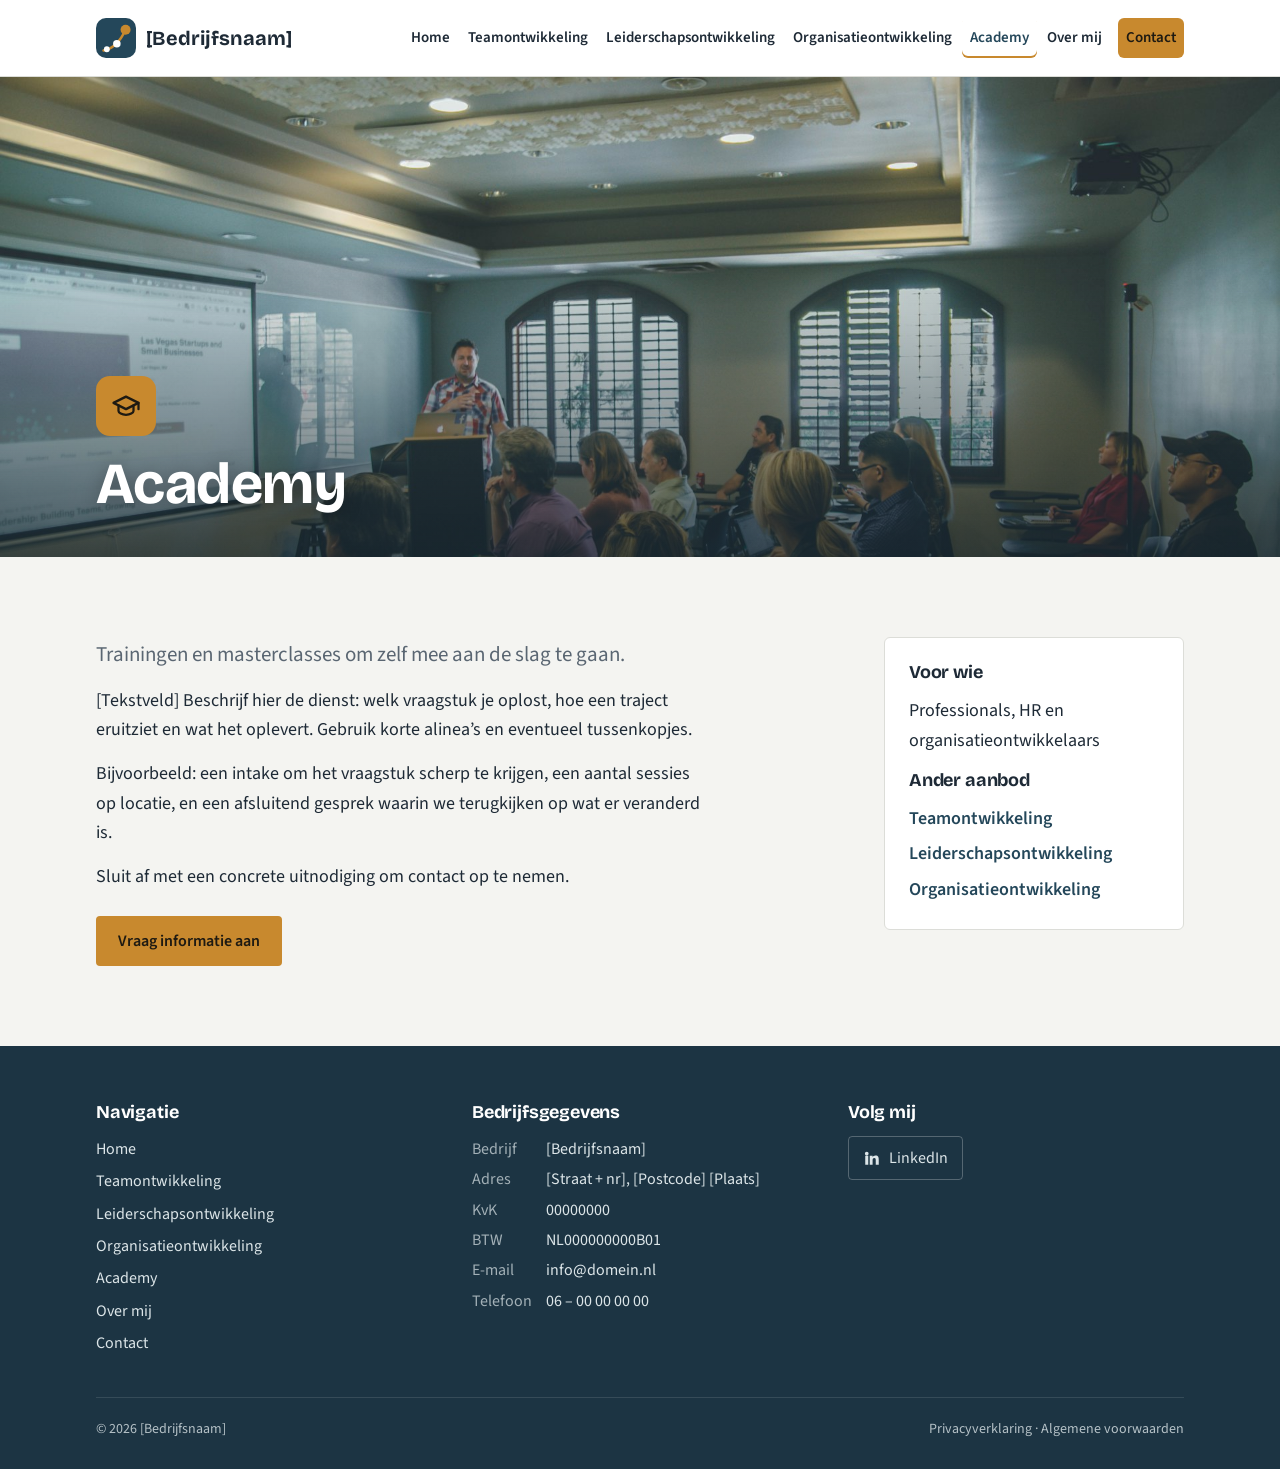
==== academy.html @ ec0a9920 "init" ====
<!doctype html>
<html lang="nl">
<head>
<meta charset="utf-8">
<meta name="viewport" content="width=device-width, initial-scale=1">
<title>Academy — [Bedrijfsnaam]</title>
<meta name="description" content="Trainingen en masterclasses om zelf mee aan de slag te gaan.">
<link rel="preconnect" href="https://fonts.googleapis.com">
<link rel="preconnect" href="https://fonts.gstatic.com" crossorigin>
<link rel="stylesheet" href="https://fonts.googleapis.com/css2?family=Bricolage+Grotesque:opsz,wght@12..96,500;12..96,700&family=Source+Sans+3:wght@400;600&display=swap">
<link rel="stylesheet" href="assets/css/style.css">
<link rel="icon" href="favicon.ico" sizes="any">
<link rel="icon" href="assets/img/favicon.svg" type="image/svg+xml">
<link rel="apple-touch-icon" href="assets/img/apple-touch-icon.png">
<meta name="theme-color" content="#24475A">
<script>document.documentElement.classList.add('js')</script>
</head>
<body>
<header class="site-header">
  <div class="wrap">
    <!-- Logo: beeldmerk (assets/img/logo-mark.svg) + bedrijfsnaam als tekst -->
    <a class="logo" href="index.html"><img src="assets/img/logo-mark.svg" alt="" width="40" height="40"><span>[Bedrijfsnaam]</span></a>
    <button class="menu-btn" type="button" aria-expanded="false" aria-controls="main-nav">Menu</button>
    <nav class="main-nav" id="main-nav" aria-label="Hoofdmenu">
      <ul>
        <li><a href="index.html">Home</a></li>
        <li><a href="teamontwikkeling.html">Teamontwikkeling</a></li>
        <li><a href="leiderschapsontwikkeling.html">Leiderschapsontwikkeling</a></li>
        <li><a href="organisatieontwikkeling.html">Organisatieontwikkeling</a></li>
        <li><a href="academy.html" aria-current="page">Academy</a></li>
        <li><a href="over-mij.html">Over mij</a></li>
        <li><a href="contact.html" class="cta">Contact</a></li>
      </ul>
    </nav>
  </div>
</header>

<main>

  <!-- FOTO -->
  <div class="photo svc-hero">
    <img src="assets/img/academy.jpg" alt="[Beschrijving van de foto]">
    <div class="wrap rise"><span class="svc-icon"><svg viewBox="0 0 24 24" aria-hidden="true"><path d="M2 9.5 12 4.5l10 5-10 5z"/><path d="M6 11.5v4.5c0 1.5 2.7 3 6 3s6-1.5 6-3v-4.5M22 9.5v5"/></svg></span><h1>Academy</h1></div>
  </div>

  <!-- TEKSTVELD -->
  <section>
    <div class="wrap svc-body">
      <div class="textfield" data-reveal>
        <p class="lead">Trainingen en masterclasses om zelf mee aan de slag te gaan.</p>
        <p>[Tekstveld] Beschrijf hier de dienst: welk vraagstuk je oplost, hoe een traject eruitziet en wat het oplevert. Gebruik korte alinea’s en eventueel tussenkopjes.</p>
        <p>Bijvoorbeeld: een intake om het vraagstuk scherp te krijgen, een aantal sessies op locatie, en een afsluitend gesprek waarin we terugkijken op wat er veranderd is.</p>
        <p>Sluit af met een concrete uitnodiging om contact op te nemen.</p>
        <div class="actions"><a class="btn btn-accent" href="contact.html">Vraag informatie aan</a></div>
      </div>
      <aside class="side" data-reveal style="--d:1">
        <h3>Voor wie</h3>
        <p>Professionals, HR en organisatieontwikkelaars</p>
        <h3>Ander aanbod</h3>
        <ul>
          <li><a href="teamontwikkeling.html">Teamontwikkeling</a></li>
          <li><a href="leiderschapsontwikkeling.html">Leiderschapsontwikkeling</a></li>
          <li><a href="organisatieontwikkeling.html">Organisatieontwikkeling</a></li>
        </ul>
      </aside>
    </div>
  </section>
</main>

<footer class="site-footer">
  <div class="wrap">
    <div class="fcols">
      <div>
        <h3>Navigatie</h3>
        <ul>
          <li><a href="index.html">Home</a></li>
          <li><a href="teamontwikkeling.html">Teamontwikkeling</a></li>
          <li><a href="leiderschapsontwikkeling.html">Leiderschapsontwikkeling</a></li>
          <li><a href="organisatieontwikkeling.html">Organisatieontwikkeling</a></li>
          <li><a href="academy.html">Academy</a></li>
          <li><a href="over-mij.html">Over mij</a></li>
          <li><a href="contact.html">Contact</a></li>
        </ul>
      </div>
      <div>
        <h3>Bedrijfsgegevens</h3>
        <div class="kv">
          <span>Bedrijf</span><span>[Bedrijfsnaam]</span>
          <span>Adres</span><span>[Straat + nr], [Postcode] [Plaats]</span>
          <span>KvK</span><span>00000000</span>
          <span>BTW</span><span>NL000000000B01</span>
          <span>E-mail</span><span><a href="mailto:info@domein.nl">info@domein.nl</a></span>
          <span>Telefoon</span><span><a href="tel:+31600000000">06 – 00 00 00 00</a></span>
        </div>
      </div>
      <div>
        <h3>Volg mij</h3>
        <a class="li" href="https://www.linkedin.com/" target="_blank" rel="noopener">
          <svg width="18" height="18" viewBox="0 0 24 24" fill="currentColor" aria-hidden="true"><path d="M4.98 3.5a2.5 2.5 0 1 1 0 5 2.5 2.5 0 0 1 0-5zM3 9h4v12H3zM9 9h3.8v1.7h.05c.53-1 1.84-2.05 3.8-2.05C20.6 8.65 21 11.2 21 14.5V21h-4v-5.8c0-1.4-.03-3.2-1.95-3.2-1.95 0-2.25 1.5-2.25 3.1V21H9z"/></svg>
          LinkedIn
        </a>
      </div>
    </div>
    <div class="legal">
      <span>© <span id="yr">2026</span> [Bedrijfsnaam]</span>
      <span>Privacyverklaring · Algemene voorwaarden</span>
    </div>
  </div>
</footer>
<script src="assets/js/main.js"></script>
</body>
</html>
---- assets/css/style.css ----
/* ==========================================================
   Huisstijl — pas hier kleuren en lettertypes aan
   ========================================================== */
:root{
  --bg:#F4F4F1; --surface:#FFFFFF; --ink:#1E2A36; --muted:#5A6672;
  --brand:#24475A; --accent:#C8892E; --accent-ink:#1E1A12;
  --line:#DCDDD8; --footer:#1C3443; --footer-ink:#DCE5E8;
  --error:#B3261E; --ok:#2E6B47;
  --display:"Bricolage Grotesque","Segoe UI",system-ui,sans-serif;
  --body:"Source Sans 3","Segoe UI",system-ui,sans-serif;
  --wrap:1120px; --text:68ch;
}
*{box-sizing:border-box}
html{scroll-behavior:smooth}
body{margin:0;background:var(--bg);color:var(--ink);font-family:var(--body);font-size:18px;line-height:1.65}
img{max-width:100%;display:block}
h1,h2,h3{font-family:var(--display);line-height:1.12;text-wrap:balance;margin:0;font-weight:700;letter-spacing:-.01em}
p{margin:0}
a{color:var(--brand)}
:focus-visible{outline:3px solid var(--accent);outline-offset:3px}
.wrap{max-width:var(--wrap);margin-inline:auto;padding-inline:max(16px,env(safe-area-inset-left,0px))}

/* Header */
.site-header{position:sticky;top:0;z-index:50;background:var(--surface);border-bottom:1px solid var(--line)}
.site-header .wrap{display:flex;align-items:center;justify-content:space-between;gap:24px;min-height:76px;position:relative}
.logo{display:flex;align-items:center;gap:10px;text-decoration:none;color:var(--ink);font-family:var(--display);font-weight:700;font-size:20px;white-space:nowrap}
.logo img{height:40px;width:auto}
.main-nav ul{list-style:none;margin:0;padding:0;display:flex;gap:2px;align-items:center}
.main-nav a{display:block;white-space:nowrap;padding:8px;border-radius:6px;text-decoration:none;color:var(--ink);font-size:15px;font-weight:600}
.main-nav a:hover{background:var(--bg)}
.main-nav a[aria-current="page"]{color:var(--brand);box-shadow:inset 0 -2px 0 var(--accent)}
.main-nav a.cta{background:var(--accent);color:var(--accent-ink);margin-left:6px}
.menu-btn{display:none;background:none;border:1px solid var(--line);border-radius:6px;padding:8px 12px;font:600 15px var(--body);color:var(--ink);cursor:pointer}
@media (max-width:1180px){
  .menu-btn{display:block}
  .main-nav{position:absolute;left:0;right:0;top:100%;background:var(--surface);border-bottom:1px solid var(--line);display:none}
  .main-nav.open{display:block}
  .main-nav ul{flex-direction:column;align-items:stretch;padding:8px 16px 16px}
  .main-nav a.cta{margin:6px 0 0;text-align:center}
}

/* Foto's */
.photo{position:relative;overflow:hidden;background:linear-gradient(135deg,#3B5C6E,#8FA3A6)}
.photo > img{position:absolute;inset:0;width:100%;height:100%;object-fit:cover}

/* Hero homepage */
.hero{min-height:clamp(380px,58vw,600px);display:flex;align-items:flex-end}
.hero .wrap{position:relative;z-index:1;width:100%;padding-block:56px 72px}
.hero .panel{max-width:620px;background:rgba(36,71,90,.9);color:#fff;padding:36px;border-radius:4px}
.hero h1{font-size:clamp(32px,4.6vw,52px)}
.hero p{margin-top:14px;font-size:19px}
.actions{display:flex;flex-wrap:wrap;gap:12px;margin-top:24px}

.btn{display:inline-block;font:600 16px var(--body);text-decoration:none;padding:12px 20px;border-radius:4px;border:2px solid transparent;cursor:pointer}
.btn-accent{background:var(--accent);color:var(--accent-ink)}
.btn-accent:hover{filter:brightness(1.06)}
.btn-ghost{border-color:#fff;color:#fff}
.btn-ghost:hover{background:rgba(255,255,255,.12)}

/* Tekstvelden */
section{padding-block:80px}
.textfield{max-width:var(--text)}
.textfield.center{margin-inline:auto;text-align:center}
.textfield h2{font-size:clamp(26px,3vw,36px);margin-bottom:18px}
.textfield p+p{margin-top:14px}
.lead{font-size:21px;color:var(--muted)}
.eyebrow{display:block;font-size:13px;font-weight:600;letter-spacing:.12em;text-transform:uppercase;color:var(--accent);margin-bottom:10px}

/* Aanbod */
.aanbod{background:var(--surface);border-block:1px solid var(--line)}
.aanbod h2{font-size:clamp(28px,3.4vw,40px);margin-bottom:36px}
.grid4{display:grid;grid-template-columns:repeat(4,minmax(0,1fr));gap:20px}
@media (max-width:980px){.grid4{grid-template-columns:repeat(2,minmax(0,1fr))}}
@media (max-width:560px){.grid4{grid-template-columns:1fr}}
.tile{display:flex;flex-direction:column;text-decoration:none;color:var(--ink);background:var(--bg);border:1px solid var(--line);border-radius:6px;overflow:hidden;transition:transform .2s,border-color .2s}
.tile:hover{transform:translateY(-3px);border-color:var(--brand)}
.tile .photo{aspect-ratio:4/3}
.tile .body{padding:20px;display:flex;flex-direction:column;gap:8px;flex:1}
.tile h3{font-size:21px}
.tile p{font-size:16px;color:var(--muted);flex:1}
.tile .more{font-weight:600;color:var(--brand);font-size:15px}
.tile .more::after{content:" →"}

/* Band */
.band{background:var(--brand);color:#fff;text-align:center}
.band p{font-family:var(--display);font-weight:500;font-size:clamp(22px,2.6vw,30px);line-height:1.35;max-width:30ch;margin-inline:auto}
.band .actions{justify-content:center;margin-top:28px}

/* Dienstpagina's */
.svc-hero{min-height:clamp(300px,42vw,480px);display:flex;align-items:flex-end}
.svc-hero .wrap{position:relative;z-index:1;width:100%;padding-block:40px}
.svc-hero h1{color:#fff;font-size:clamp(34px,5vw,58px);text-shadow:0 2px 18px rgba(0,0,0,.3)}
.svc-body{display:grid;grid-template-columns:minmax(0,1fr) 300px;gap:56px;align-items:start}
@media (max-width:860px){.svc-body{grid-template-columns:1fr}}
.side{background:var(--surface);border:1px solid var(--line);border-radius:6px;padding:24px;display:flex;flex-direction:column;gap:14px}
.side h3{font-size:18px}
.side ul{list-style:none;padding:0;margin:0;display:flex;flex-direction:column;gap:6px}
.side a{text-decoration:none;font-weight:600}
.side a:hover{text-decoration:underline}

/* Over mij: tekst + foto ernaast */
.about{display:grid;grid-template-columns:minmax(0,1.15fr) minmax(0,.85fr);gap:56px;align-items:start}
@media (max-width:860px){.about{grid-template-columns:1fr}}
.about .photo{aspect-ratio:4/5;border-radius:6px}

/* Contact */
.contact{display:grid;grid-template-columns:minmax(0,1fr) minmax(0,1.3fr);gap:56px;align-items:start}
@media (max-width:860px){.contact{grid-template-columns:1fr}}
.details{display:grid;grid-template-columns:auto 1fr;gap:6px 18px;margin-top:22px;font-size:17px}
.details dt{color:var(--muted)}
.details dd{margin:0}
.form-card{background:var(--surface);border:1px solid var(--line);border-radius:6px;padding:32px}
.contact-form{display:grid;gap:18px}
.contact-form .row2{display:grid;grid-template-columns:1fr 1fr;gap:18px}
@media (max-width:560px){.contact-form .row2{grid-template-columns:1fr}.form-card{padding:22px}}
.field label{display:block;font-weight:600;font-size:15px;margin-bottom:6px}
.req{color:var(--accent)}
.field input,.field select,.field textarea{width:100%;font:inherit;font-size:17px;color:var(--ink);background:var(--bg);border:1px solid var(--line);border-radius:4px;padding:11px 12px}
.field input:focus,.field select:focus,.field textarea:focus{outline:2px solid var(--brand);border-color:var(--brand)}
.field textarea{min-height:150px;resize:vertical}
.field.invalid input,.field.invalid textarea{border-color:var(--error)}
.error-msg{display:block;color:var(--error);font-size:14px;margin-top:4px}
.consent label{display:flex;gap:10px;align-items:flex-start;font-size:15px}
.consent input{margin-top:5px;width:18px;height:18px;accent-color:var(--brand)}
.contact-form button{justify-self:start;border:0}
.form-status{border:2px solid var(--line);border-radius:4px;padding:10px 14px;font-size:15px}
.form-status.error{border-color:var(--error)}
.form-status.ok{border-color:var(--ok)}
.hp{position:absolute;left:-9999px}

/* Footer */
.site-footer{background:var(--footer);color:var(--footer-ink);font-size:16px}
.site-footer .wrap{padding-block:56px 28px}
.fcols{display:grid;grid-template-columns:repeat(3,minmax(0,1fr));gap:40px}
@media (max-width:760px){.fcols{grid-template-columns:1fr}}
.site-footer h3{font-size:18px;color:#fff;margin-bottom:14px}
.site-footer ul{list-style:none;padding:0;margin:0;display:flex;flex-direction:column;gap:6px}
.site-footer a{color:var(--footer-ink);text-decoration:none}
.site-footer a:hover{color:#fff;text-decoration:underline}
.kv{display:grid;grid-template-columns:auto 1fr;gap:4px 14px}
.kv span:nth-child(odd){opacity:.7}
.legal{border-top:1px solid rgba(255,255,255,.14);margin-top:40px;padding-top:20px;font-size:14px;opacity:.8;display:flex;justify-content:space-between;gap:16px;flex-wrap:wrap}
.li{display:inline-flex;align-items:center;gap:8px;border:1px solid rgba(255,255,255,.25);border-radius:4px;padding:8px 14px}

/* ==========================================================
   Beweging & illustraties
   ========================================================== */
/* Header: logo en schaduw bij scrollen */
.site-header{transition:box-shadow .25s}
.site-header.scrolled{box-shadow:0 6px 24px rgba(30,42,54,.08)}
.logo img{transition:transform .35s cubic-bezier(.3,1.6,.5,1)}
.logo:hover img{transform:rotate(-8deg) scale(1.06)}

/* Knoppen */
.btn{transition:transform .2s,box-shadow .2s,background-color .2s,filter .2s}
.btn:hover{transform:translateY(-2px)}
.btn-accent:hover{box-shadow:0 8px 20px rgba(200,137,46,.35)}

/* Foto's: langzaam inzoomen bij laden */
.hero > img,.svc-hero > img{animation:kenburns 14s ease-out both}
@keyframes kenburns{from{transform:scale(1.12)}to{transform:scale(1)}}
.svc-hero::after{content:"";position:absolute;inset:0;background:linear-gradient(to top,rgba(20,35,45,.7),rgba(20,35,45,0) 65%)}

/* Tekstvak/kop komt omhoog bij laden */
.rise{animation:rise .9s .25s cubic-bezier(.2,.7,.2,1) both}
@keyframes rise{from{opacity:0;transform:translateY(28px)}}

/* Hero: decoratieve lijnen die zichzelf tekenen */
.hero-deco{position:absolute;z-index:1;right:max(2vw,calc(50% - 600px));top:50%;width:clamp(240px,30vw,400px);translate:0 -55%;pointer-events:none}
.hero-deco circle,.hero-deco path{fill:none;stroke:rgba(255,255,255,.55);stroke-width:2;stroke-dasharray:1;animation:draw 2.2s .6s ease-out both}
.hero-deco circle+circle{animation-delay:.9s;stroke:rgba(255,255,255,.3)}
.hero-deco path{stroke:var(--accent);stroke-width:4;stroke-linecap:round;animation-delay:1.3s}
.hero-deco .dot{fill:var(--accent);stroke:none;stroke-dasharray:none;transform-box:fill-box;transform-origin:center;animation:pop .6s 2.6s cubic-bezier(.3,1.6,.5,1) both,pulse 3s 3.4s ease-in-out infinite}
@keyframes draw{from{stroke-dashoffset:1}to{stroke-dashoffset:0}}
@keyframes pop{from{transform:scale(0)}}
@keyframes pulse{50%{transform:scale(1.18)}}
@media (max-width:760px){.hero-deco{display:none}}

/* Illustratie boven tekstveld 1 (beeldmerk als lijntekening) */
.motif{display:block;width:min(240px,70%);margin:0 auto 28px;overflow:visible}
.motif path{fill:none;stroke:var(--accent);stroke-width:3;stroke-linecap:round;stroke-dasharray:1}
.motif circle{fill:var(--brand);transform-box:fill-box;transform-origin:center}
.motif .accent{fill:var(--accent)}
.js .motif path{stroke-dashoffset:1;transition:stroke-dashoffset 1.6s .2s ease-out}
.js .motif circle{transform:scale(0);transition:transform .5s cubic-bezier(.3,1.6,.5,1)}
.js .motif circle:nth-of-type(1){transition-delay:.3s}
.js .motif circle:nth-of-type(2){transition-delay:.7s}
.js .motif circle:nth-of-type(3){transition-delay:1.1s}
.js .motif circle:nth-of-type(4){transition-delay:1.5s}
.in .motif path{stroke-dashoffset:0}
.in .motif circle{transform:none}

/* Aanbod: icoon op tegel, foto zoomt bij hover */
.tile{transition:transform .25s,border-color .25s,box-shadow .25s}
.tile:hover{box-shadow:0 14px 32px rgba(30,42,54,.12)}
.tile .photo img{transition:transform .6s cubic-bezier(.2,.7,.2,1)}
.tile:hover .photo img{transform:scale(1.07)}
.tile-icon{position:relative;z-index:1;display:grid;place-items:center;width:56px;height:56px;margin:-48px 0 4px;border-radius:50%;background:var(--brand);color:#fff;border:4px solid var(--bg);transition:background-color .25s,color .25s,transform .35s cubic-bezier(.3,1.6,.5,1)}
.tile:hover .tile-icon{background:var(--accent);color:var(--accent-ink);transform:rotate(-8deg) scale(1.08)}
.tile-icon svg,.svc-icon svg{width:26px;height:26px;fill:none;stroke:currentColor;stroke-width:1.8;stroke-linecap:round;stroke-linejoin:round}
.tile .more::after{display:inline-block;transition:transform .25s}
.tile:hover .more::after{transform:translateX(5px)}

/* Dienstpagina's: icoon boven de titel */
.svc-icon{display:inline-grid;place-items:center;width:60px;height:60px;margin-bottom:16px;border-radius:14px;background:var(--accent);color:var(--accent-ink)}
.svc-icon svg{width:30px;height:30px}

/* Band: zwevende cirkels op de achtergrond */
.band{position:relative;overflow:hidden}
.band .wrap{position:relative;z-index:1}
.band::before,.band::after{content:"";position:absolute;border-radius:50%;pointer-events:none}
.band::before{width:420px;height:420px;left:-140px;top:-180px;border:2px solid rgba(255,255,255,.12);animation:drift 16s ease-in-out infinite alternate}
.band::after{width:260px;height:260px;right:-60px;bottom:-120px;background:radial-gradient(circle,rgba(200,137,46,.35),rgba(200,137,46,0) 70%);animation:drift 12s ease-in-out infinite alternate-reverse}
@keyframes drift{to{transform:translate(40px,30px) scale(1.08)}}

/* Over mij: accentkader achter de foto */
.about .photo.framed{box-shadow:14px 14px 0 var(--accent)}
.about .photo.framed img{transition:transform .8s cubic-bezier(.2,.7,.2,1)}
.about .photo.framed:hover img{transform:scale(1.04)}

/* Contact: tekstballonnen */
.chat-illu{display:block;width:100%;max-width:320px;margin-top:36px;overflow:visible}
.chat-illu .b1{fill:var(--brand);animation:bob 5s ease-in-out infinite}
.chat-illu .l{fill:none;stroke:rgba(255,255,255,.55);stroke-width:7;stroke-linecap:round;animation:bob 5s ease-in-out infinite}
.chat-illu .b2{fill:var(--accent);animation:bob 5s -2.5s ease-in-out infinite}
.chat-illu .t{fill:var(--accent-ink);animation:bob 5s -2.5s ease-in-out infinite,typing 1.4s ease-in-out infinite}
.chat-illu .t:nth-of-type(2){animation-delay:-2.5s,.2s}
.chat-illu .t:nth-of-type(3){animation-delay:-2.5s,.4s}
@keyframes bob{50%{transform:translateY(-6px)}}
@keyframes typing{0%,60%,100%{opacity:.25}30%{opacity:1}}

/* Verschijnen bij scrollen (js/main.js zet .in) */
.js [data-reveal]{opacity:0;transform:translateY(28px);transition:opacity .7s ease,transform .8s cubic-bezier(.2,.7,.2,1);transition-delay:calc(var(--d,0) * 120ms)}
.js [data-reveal].in{opacity:1;transform:none}

@media (prefers-reduced-motion:reduce){
  html{scroll-behavior:auto}
  *,*::before,*::after{animation:none!important;transition:none!important}
  .js [data-reveal]{opacity:1;transform:none}
  .js .motif path{stroke-dashoffset:0}
  .js .motif circle{transform:none}
}
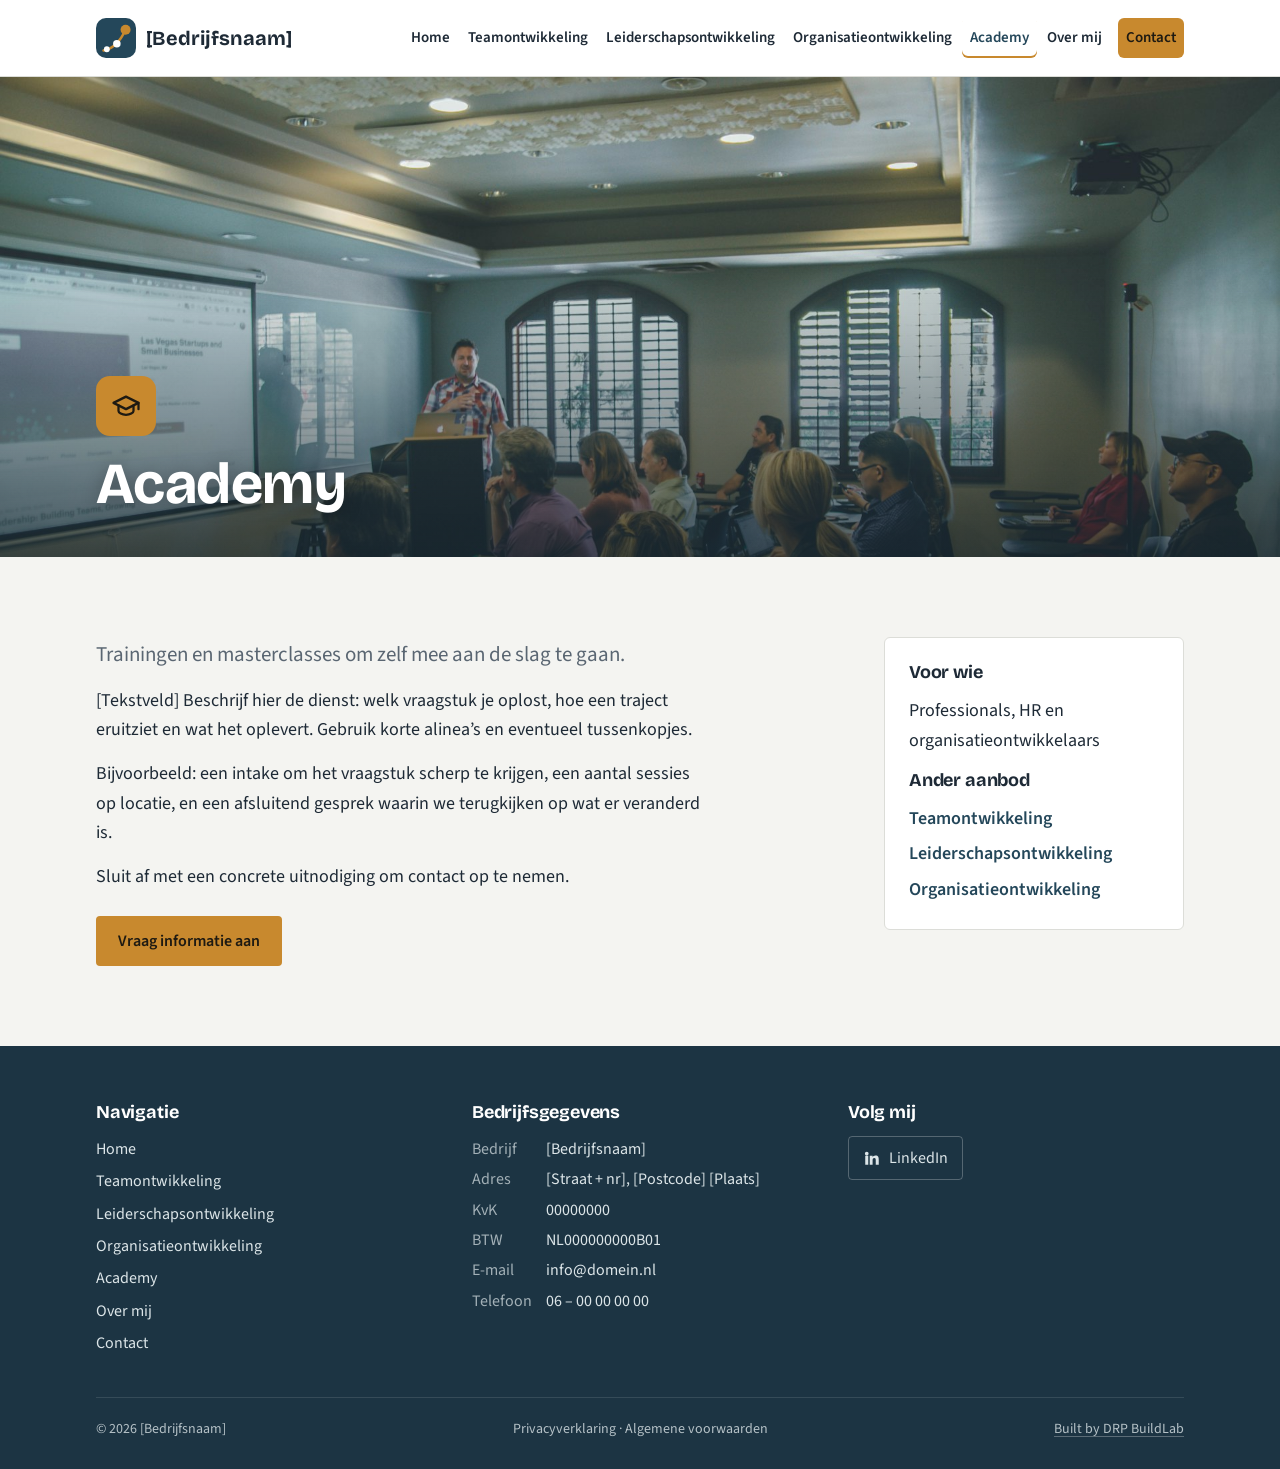
==== commit dbf1a87a: "add credit on the footer" ====
--- a/academy.html
+++ b/academy.html
@@ -20,7 +20,7 @@
   <div class="wrap">
     <!-- Logo: beeldmerk (assets/img/logo-mark.svg) + bedrijfsnaam als tekst -->
     <a class="logo" href="index.html"><img src="assets/img/logo-mark.svg" alt="" width="40" height="40"><span>[Bedrijfsnaam]</span></a>
-    <button class="menu-btn" type="button" aria-expanded="false" aria-controls="main-nav">Menu</button>
+    <button class="menu-btn" type="button" aria-expanded="false" aria-controls="main-nav" aria-label="Menu"><span class="bars" aria-hidden="true"><span></span><span></span><span></span></span></button>
     <nav class="main-nav" id="main-nav" aria-label="Hoofdmenu">
       <ul>
         <li><a href="index.html">Home</a></li>
@@ -104,6 +104,7 @@
     <div class="legal">
       <span>© <span id="yr">2026</span> [Bedrijfsnaam]</span>
       <span>Privacyverklaring · Algemene voorwaarden</span>
+      <a class="credit" href="https://drpbuildlab.com" target="_blank" rel="noopener">Built by DRP BuildLab</a>
     </div>
   </div>
 </footer>
--- a/assets/css/style.css
+++ b/assets/css/style.css
@@ -14,7 +14,7 @@
 html{scroll-behavior:smooth}
 body{margin:0;background:var(--bg);color:var(--ink);font-family:var(--body);font-size:18px;line-height:1.65}
 img{max-width:100%;display:block}
-h1,h2,h3{font-family:var(--display);line-height:1.12;text-wrap:balance;margin:0;font-weight:700;letter-spacing:-.01em}
+h1,h2,h3{font-family:var(--display);line-height:1.12;text-wrap:balance;margin:0;font-weight:700;letter-spacing:-.01em;overflow-wrap:break-word;hyphens:manual}
 p{margin:0}
 a{color:var(--brand)}
 :focus-visible{outline:3px solid var(--accent);outline-offset:3px}
@@ -30,14 +30,36 @@
 .main-nav a:hover{background:var(--bg)}
 .main-nav a[aria-current="page"]{color:var(--brand);box-shadow:inset 0 -2px 0 var(--accent)}
 .main-nav a.cta{background:var(--accent);color:var(--accent-ink);margin-left:6px}
-.menu-btn{display:none;background:none;border:1px solid var(--line);border-radius:6px;padding:8px 12px;font:600 15px var(--body);color:var(--ink);cursor:pointer}
+/* Hamburgerknop: drie streepjes die een kruis worden als het menu open is */
+.menu-btn{display:none;flex:none;width:46px;height:46px;padding:0;place-items:center;background:none;border:1px solid var(--line);border-radius:8px;color:var(--ink);cursor:pointer;transition:background-color .2s,border-color .2s}
+.menu-btn:hover{background:var(--bg)}
+.menu-btn[aria-expanded="true"]{border-color:var(--brand)}
+.bars{position:relative;display:block;width:22px;height:16px}
+.bars span{position:absolute;left:0;width:100%;height:2px;border-radius:2px;background:currentColor;transition:transform .3s cubic-bezier(.2,.7,.2,1),opacity .2s,top .3s cubic-bezier(.2,.7,.2,1)}
+.bars span:nth-child(1){top:0}
+.bars span:nth-child(2){top:7px}
+.bars span:nth-child(3){top:14px}
+.menu-btn[aria-expanded="true"] .bars span:nth-child(1){top:7px;transform:rotate(45deg)}
+.menu-btn[aria-expanded="true"] .bars span:nth-child(2){opacity:0;transform:scaleX(.2)}
+.menu-btn[aria-expanded="true"] .bars span:nth-child(3){top:7px;transform:rotate(-45deg)}
 @media (max-width:1180px){
-  .menu-btn{display:block}
-  .main-nav{position:absolute;left:0;right:0;top:100%;background:var(--surface);border-bottom:1px solid var(--line);display:none}
-  .main-nav.open{display:block}
-  .main-nav ul{flex-direction:column;align-items:stretch;padding:8px 16px 16px}
-  .main-nav a.cta{margin:6px 0 0;text-align:center}
-}
+  .menu-btn{display:grid}
+  .main-nav{position:absolute;left:0;right:0;top:100%;background:var(--surface);border-bottom:1px solid var(--line);box-shadow:0 18px 40px rgba(30,42,54,.14);max-height:calc(100vh - 76px);max-height:calc(100dvh - 76px);overflow-y:auto;
+    visibility:hidden;opacity:0;transform:translateY(-8px);transition:opacity .25s,transform .3s cubic-bezier(.2,.7,.2,1),visibility 0s .3s}
+  .main-nav.open{visibility:visible;opacity:1;transform:none;transition:opacity .25s,transform .3s cubic-bezier(.2,.7,.2,1),visibility 0s}
+  .main-nav ul{flex-direction:column;align-items:stretch;gap:2px;max-width:var(--wrap);margin-inline:auto;padding:10px max(16px,env(safe-area-inset-left,0px)) 20px}
+  .main-nav a{padding:13px 14px;font-size:17px;white-space:normal}
+  .main-nav a[aria-current="page"]{box-shadow:inset 3px 0 0 var(--accent);background:var(--bg)}
+  .main-nav a.cta{margin:10px 0 0;padding:14px;text-align:center}
+  /* Donkere laag achter het open menu; klikken erop sluit het menu */
+  body.menu-open::after{content:"";position:fixed;inset:0;z-index:40;background:rgba(30,42,54,.38);animation:fade .25s both}
+}
+/* Tablet: compact paneel onder de knop in plaats van over de volle breedte */
+@media (min-width:700px) and (max-width:1180px){
+  .main-nav{left:auto;right:16px;width:340px;border:1px solid var(--line);border-top:0;border-radius:0 0 10px 10px}
+  .main-nav ul{padding:10px 14px 16px}
+}
+@keyframes fade{from{opacity:0}}
 
 /* Foto's */
 .photo{position:relative;overflow:hidden;background:linear-gradient(135deg,#3B5C6E,#8FA3A6)}
@@ -140,6 +162,8 @@
 .kv{display:grid;grid-template-columns:auto 1fr;gap:4px 14px}
 .kv span:nth-child(odd){opacity:.7}
 .legal{border-top:1px solid rgba(255,255,255,.14);margin-top:40px;padding-top:20px;font-size:14px;opacity:.8;display:flex;justify-content:space-between;gap:16px;flex-wrap:wrap}
+.legal .credit{text-decoration:underline;text-decoration-color:rgba(255,255,255,.35);text-underline-offset:3px}
+.legal .credit:hover{color:#fff;text-decoration-color:currentColor}
 .li{display:inline-flex;align-items:center;gap:8px;border:1px solid rgba(255,255,255,.25);border-radius:4px;padding:8px 14px}
 
 /* ==========================================================
